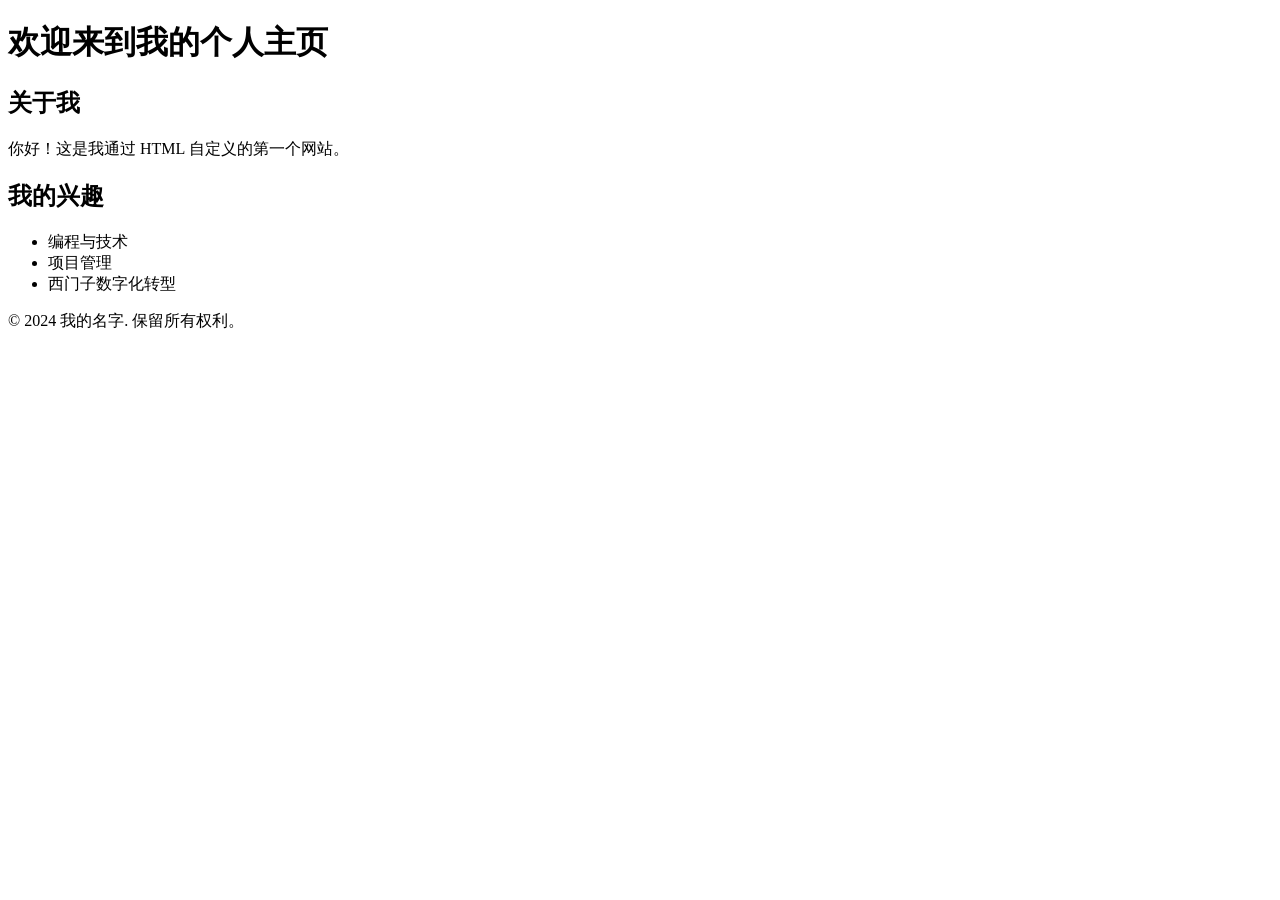
==== index.html @ e832b188 "Create index.html for personal website" ====
<!DOCTYPE html>
<html lang="zh-CN">
<head>
    <meta charset="UTF-8">
    <meta name="viewport" content="width=device-width, initial-scale=1.0">
    <title>我的个人网站</title>
    <link rel="stylesheet" href="style.css">
</head>
<body>
    <header>
        <h1>欢迎来到我的个人主页</h1>
    </header>
    
    <main>
        <section>
            <h2>关于我</h2>
            <p>你好！这是我通过 HTML 自定义的第一个网站。</p>
        </section>
        
        <section>
            <h2>我的兴趣</h2>
            <ul>
                <li>编程与技术</li>
                <li>项目管理</li>
                <li>西门子数字化转型</li>
            </ul>
        </section>
    </main>

    <footer>
        <p>&copy; 2024 我的名字. 保留所有权利。</p>
    </footer>
</body>
</html>
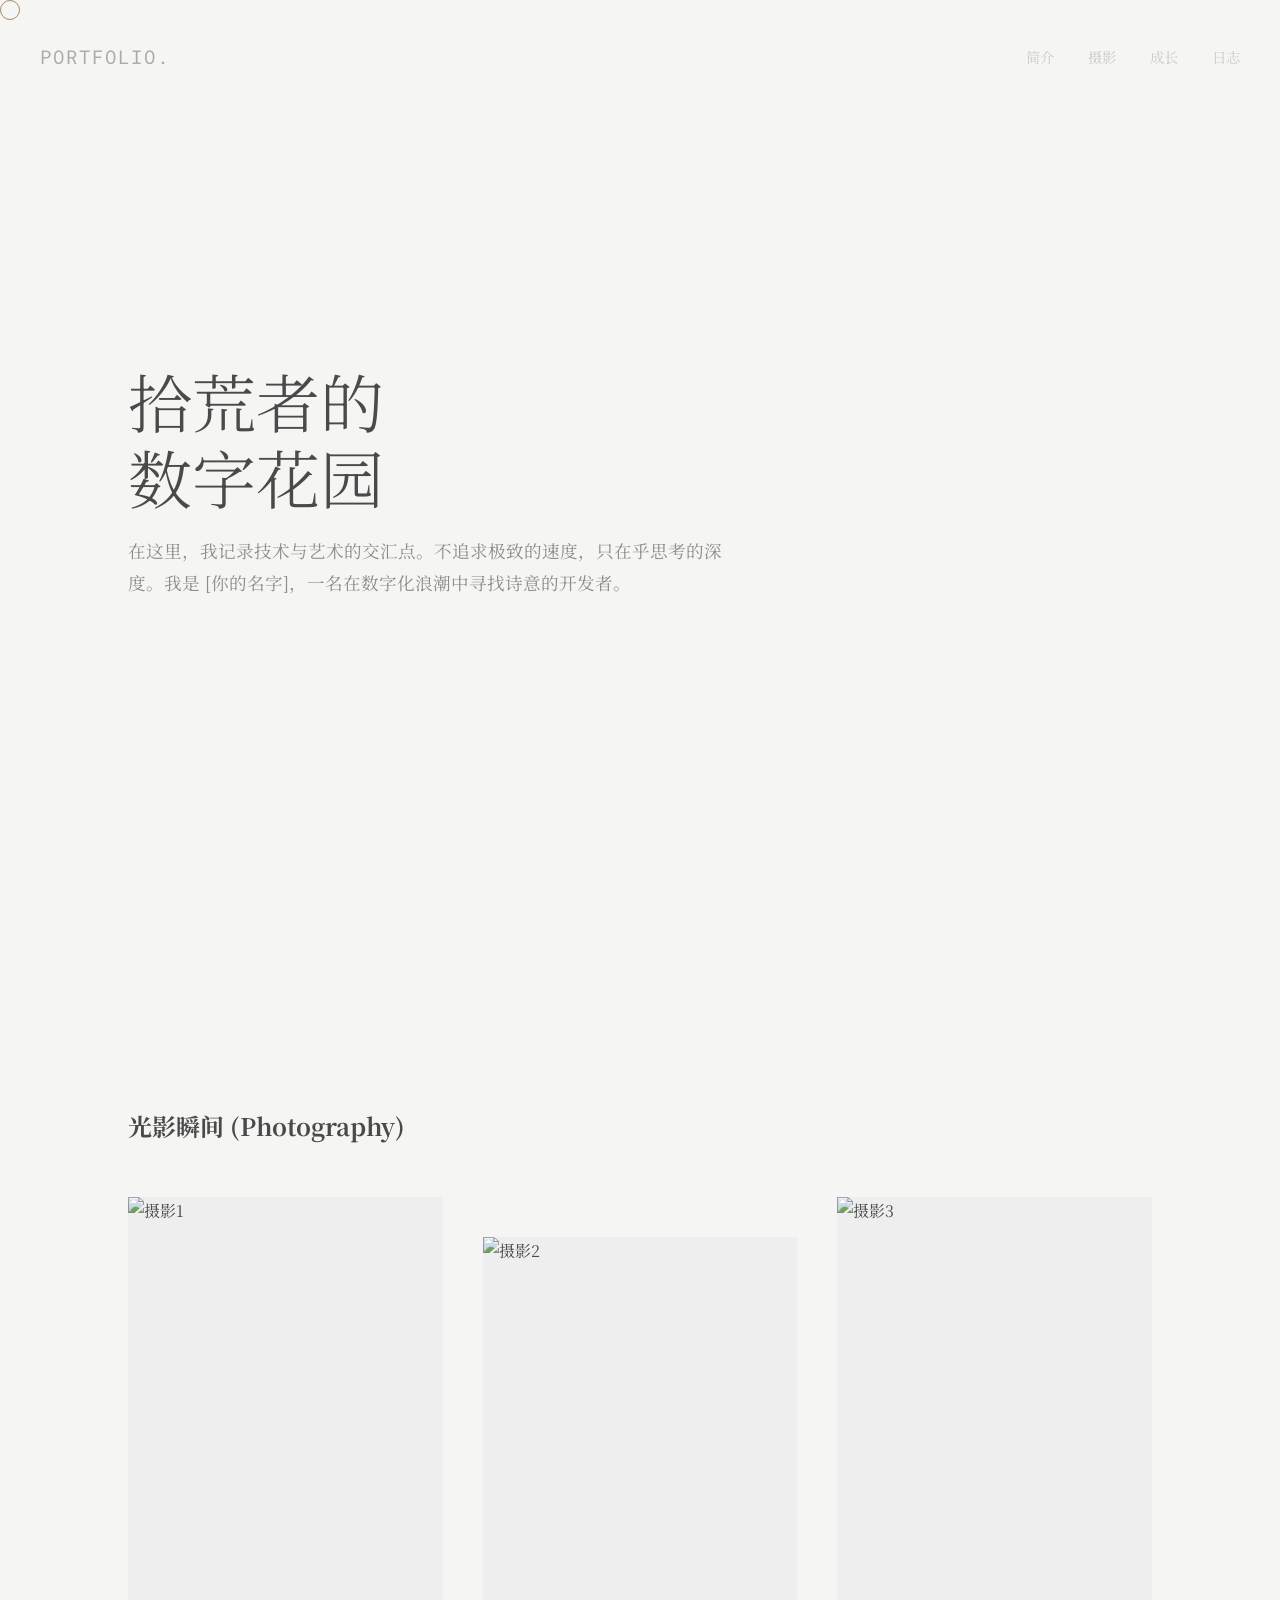
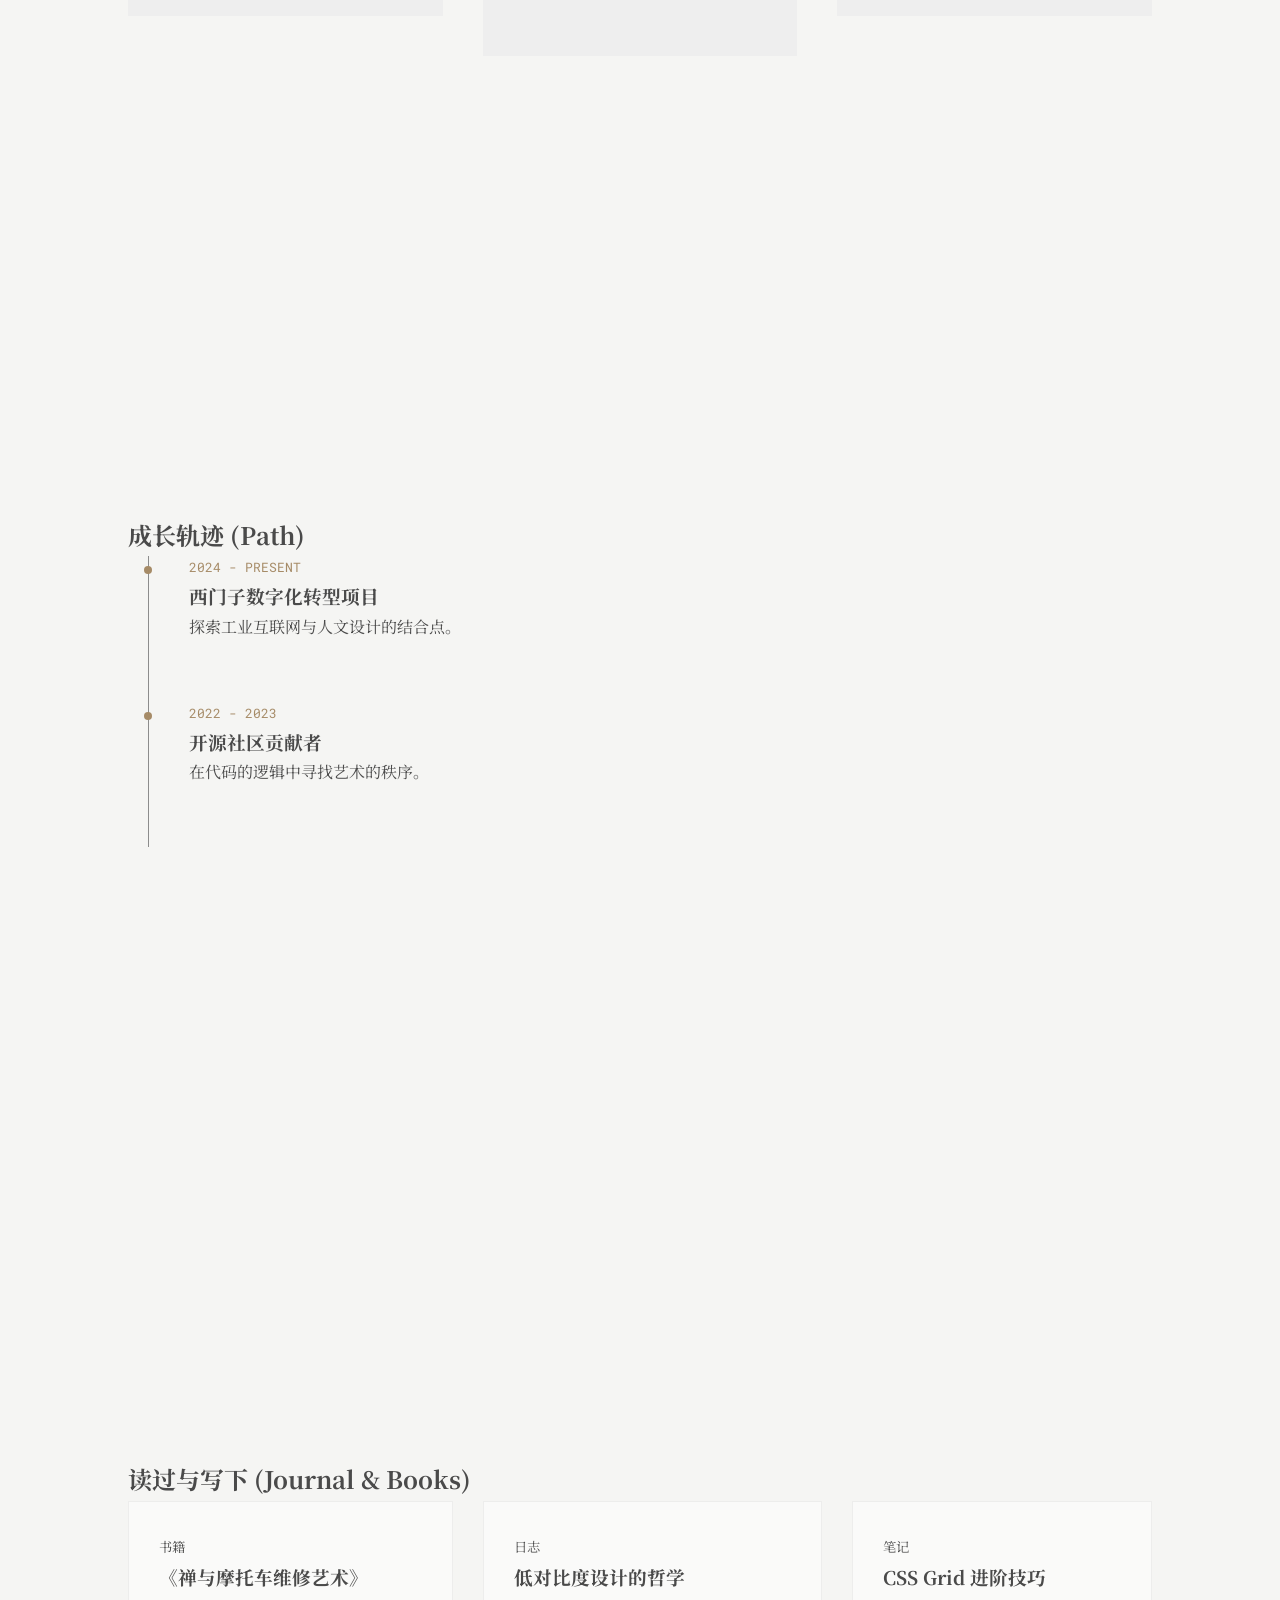
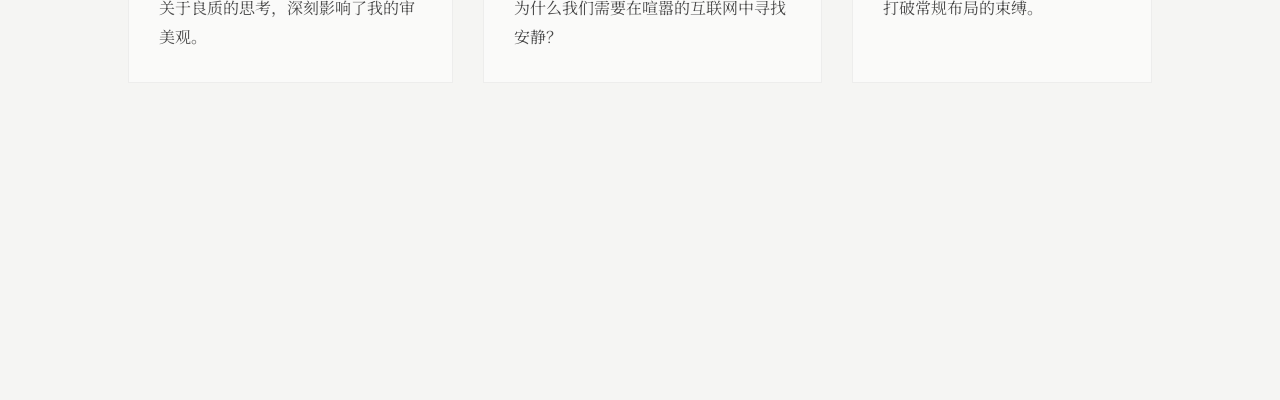
==== commit 9448de13: "Update index.html" ====
--- a/index.html
+++ b/index.html
@@ -3,32 +3,290 @@
 <head>
     <meta charset="UTF-8">
     <meta name="viewport" content="width=device-width, initial-scale=1.0">
-    <title>我的个人网站</title>
-    <link rel="stylesheet" href="style.css">
+    <title>留白 | 个人艺术空间</title>
+    <!-- 引入艺术字体 -->
+    <link href="https://fonts.googleapis.com/css2?family=Noto+Serif+SC:wght@300;500&family=Roboto+Mono:wght@300&display=swap" rel="stylesheet">
+    <style>
+        :root {
+            --bg-color: #f5f5f3;
+            --text-main: #4a4a4a;
+            --text-light: #8c8c8c;
+            --accent: #a68b67;
+            --transition: all 0.8s cubic-bezier(0.25, 1, 0.5, 1);
+        }
+
+        * {
+            margin: 0;
+            padding: 0;
+            box-sizing: border-box;
+        }
+
+        body {
+            background-color: var(--bg-color);
+            color: var(--text-main);
+            font-family: 'Noto Serif SC', serif;
+            line-height: 1.8;
+            overflow-x: hidden;
+        }
+
+        /* 颗粒感背景纹理 */
+        body::before {
+            content: "";
+            position: fixed;
+            top: 0; left: 0; width: 100%; height: 100%;
+            background: url('https://www.transparenttextures.com/patterns/natural-paper.png');
+            opacity: 0.4;
+            pointer-events: none;
+            z-index: 9999;
+        }
+
+        /* 导航栏 */
+        nav {
+            position: fixed;
+            top: 0;
+            width: 100%;
+            padding: 40px;
+            display: flex;
+            justify-content: space-between;
+            align-items: center;
+            z-index: 100;
+            mix-blend-mode: difference;
+        }
+
+        .logo { font-family: 'Roboto Mono', monospace; font-size: 1.2rem; letter-spacing: 2px; }
+        .nav-links a {
+            text-decoration: none;
+            color: var(--text-main);
+            margin-left: 30px;
+            font-size: 0.9rem;
+            transition: var(--transition);
+            opacity: 0.6;
+        }
+        .nav-links a:hover { opacity: 1; color: var(--accent); }
+
+        /* 核心布局 */
+        section {
+            min-height: 100vh;
+            padding: 120px 10% 60px;
+            display: flex;
+            flex-direction: column;
+            justify-content: center;
+        }
+
+        .reveal {
+            opacity: 0;
+            transform: translateY(30px);
+            transition: var(--transition);
+        }
+
+        .reveal.active {
+            opacity: 1;
+            transform: translateY(0);
+        }
+
+        /* 个人简介区 */
+        #hero h1 {
+            font-size: clamp(2rem, 8vw, 4rem);
+            font-weight: 300;
+            margin-bottom: 20px;
+            line-height: 1.2;
+        }
+
+        #hero p {
+            max-width: 600px;
+            font-size: 1.1rem;
+            color: var(--text-light);
+        }
+
+        /* 摄影集 - 错落网格 */
+        .photo-grid {
+            display: grid;
+            grid-template-columns: repeat(auto-fill, minmax(300px, 1fr));
+            gap: 40px;
+            margin-top: 50px;
+        }
+
+        .photo-item {
+            position: relative;
+            overflow: hidden;
+            aspect-ratio: 3/4;
+            background: #eee;
+            filter: grayscale(0.3);
+            transition: var(--transition);
+        }
+
+        .photo-item:hover {
+            filter: grayscale(0);
+            transform: scale(1.02);
+        }
+
+        .photo-item img {
+            width: 100%;
+            height: 100%;
+            object-fit: cover;
+        }
+
+        /* 成长路径 - 时间轴 */
+        .timeline {
+            border-left: 1px solid var(--text-light);
+            margin-left: 20px;
+            padding-left: 40px;
+            position: relative;
+        }
+
+        .timeline-item {
+            margin-bottom: 60px;
+            position: relative;
+        }
+
+        .timeline-item::before {
+            content: "";
+            position: absolute;
+            left: -45px;
+            top: 10px;
+            width: 8px;
+            height: 8px;
+            background: var(--accent);
+            border-radius: 50%;
+        }
+
+        .timeline-date { font-family: 'Roboto Mono', monospace; font-size: 0.8rem; color: var(--accent); }
+
+        /* 书籍与日志 */
+        .card-container {
+            display: flex;
+            gap: 30px;
+            overflow-x: auto;
+            padding-bottom: 20px;
+            scrollbar-width: none;
+        }
+
+        .card {
+            min-width: 300px;
+            padding: 30px;
+            background: rgba(255,255,255,0.5);
+            border: 1px solid rgba(0,0,0,0.05);
+            transition: var(--transition);
+        }
+
+        .card:hover {
+            background: white;
+            box-shadow: 0 20px 40px rgba(0,0,0,0.02);
+        }
+
+        /* 自定义光标 */
+        #cursor {
+            width: 20px;
+            height: 20px;
+            border: 1px solid var(--accent);
+            border-radius: 50%;
+            position: fixed;
+            pointer-events: none;
+            z-index: 10000;
+            transition: transform 0.1s ease;
+        }
+
+    </style>
 </head>
 <body>
-    <header>
-        <h1>欢迎来到我的个人主页</h1>
-    </header>
-    
-    <main>
-        <section>
-            <h2>关于我</h2>
-            <p>你好！这是我通过 HTML 自定义的第一个网站。</p>
-        </section>
-        
-        <section>
-            <h2>我的兴趣</h2>
-            <ul>
-                <li>编程与技术</li>
-                <li>项目管理</li>
-                <li>西门子数字化转型</li>
-            </ul>
-        </section>
-    </main>
-
-    <footer>
-        <p>&copy; 2024 我的名字. 保留所有权利。</p>
-    </footer>
+
+    <div id="cursor"></div>
+
+    <nav>
+        <div class="logo">PORTFOLIO.</div>
+        <div class="nav-links">
+            <a href="#hero">简介</a>
+            <a href="#photography">摄影</a>
+            <a href="#growth">成长</a>
+            <a href="#journal">日志</a>
+        </div>
+    </nav>
+
+    <section id="hero">
+        <h1 class="reveal">拾荒者的<br>数字花园</h1>
+        <p class="reveal">在这里，我记录技术与艺术的交汇点。不追求极致的速度，只在乎思考的深度。我是 [你的名字]，一名在数字化浪潮中寻找诗意的开发者。</p>
+    </section>
+
+    <section id="photography">
+        <h2 class="reveal">光影瞬间 (Photography)</h2>
+        <div class="photo-grid">
+            <div class="photo-item reveal"><img src="https://images.unsplash.com/photo-1500964757637-c85e8a162699?auto=format&fit=crop&w=800&q=80" alt="摄影1"></div>
+            <div class="photo-item reveal" style="margin-top: 40px;"><img src="https://images.unsplash.com/photo-1470770841072-f978cf4d019e?auto=format&fit=crop&w=800&q=80" alt="摄影2"></div>
+            <div class="photo-item reveal"><img src="https://images.unsplash.com/photo-1441974231531-c6227db76b6e?auto=format&fit=crop&w=800&q=80" alt="摄影3"></div>
+        </div>
+    </section>
+
+    <section id="growth">
+        <h2 class="reveal">成长轨迹 (Path)</h2>
+        <div class="timeline">
+            <div class="timeline-item reveal">
+                <div class="timeline-date">2024 - PRESENT</div>
+                <h3>西门子数字化转型项目</h3>
+                <p>探索工业互联网与人文设计的结合点。</p>
+            </div>
+            <div class="timeline-item reveal">
+                <div class="timeline-date">2022 - 2023</div>
+                <h3>开源社区贡献者</h3>
+                <p>在代码的逻辑中寻找艺术的秩序。</p>
+            </div>
+        </div>
+    </section>
+
+    <section id="journal">
+        <h2 class="reveal">读过与写下 (Journal & Books)</h2>
+        <div class="card-container reveal">
+            <div class="card">
+                <small>书籍</small>
+                <h3>《禅与摩托车维修艺术》</h3>
+                <p>关于良质的思考，深刻影响了我的审美观。</p>
+            </div>
+            <div class="card">
+                <small>日志</small>
+                <h3>低对比度设计的哲学</h3>
+                <p>为什么我们需要在喧嚣的互联网中寻找安静？</p>
+            </div>
+            <div class="card">
+                <small>笔记</small>
+                <h3>CSS Grid 进阶技巧</h3>
+                <p>打破常规布局的束缚。</p>
+            </div>
+        </div>
+    </section>
+
+    <script>
+        // 1. 滚动揭示动画
+        const observerOptions = {
+            threshold: 0.1
+        };
+
+        const observer = new IntersectionObserver((entries) => {
+            entries.forEach(entry => {
+                if (entry.isIntersecting) {
+                    entry.target.classList.add('active');
+                }
+            });
+        }, observerOptions);
+
+        document.querySelectorAll('.reveal').forEach(el => observer.observe(el));
+
+        // 2. 自定义光标随动
+        const cursor = document.getElementById('cursor');
+        document.addEventListener('mousemove', (e) => {
+            cursor.style.left = e.clientX + 'px';
+            cursor.style.top = e.clientY + 'px';
+        });
+
+        // 3. 鼠标悬停交互
+        document.querySelectorAll('a, .photo-item, .card').forEach(item => {
+            item.addEventListener('mouseenter', () => {
+                cursor.style.transform = 'scale(2.5)';
+                cursor.style.background = 'rgba(166, 139, 103, 0.1)';
+            });
+            item.addEventListener('mouseleave', () => {
+                cursor.style.transform = 'scale(1)';
+                cursor.style.background = 'transparent';
+            });
+        });
+    </script>
 </body>
 </html>
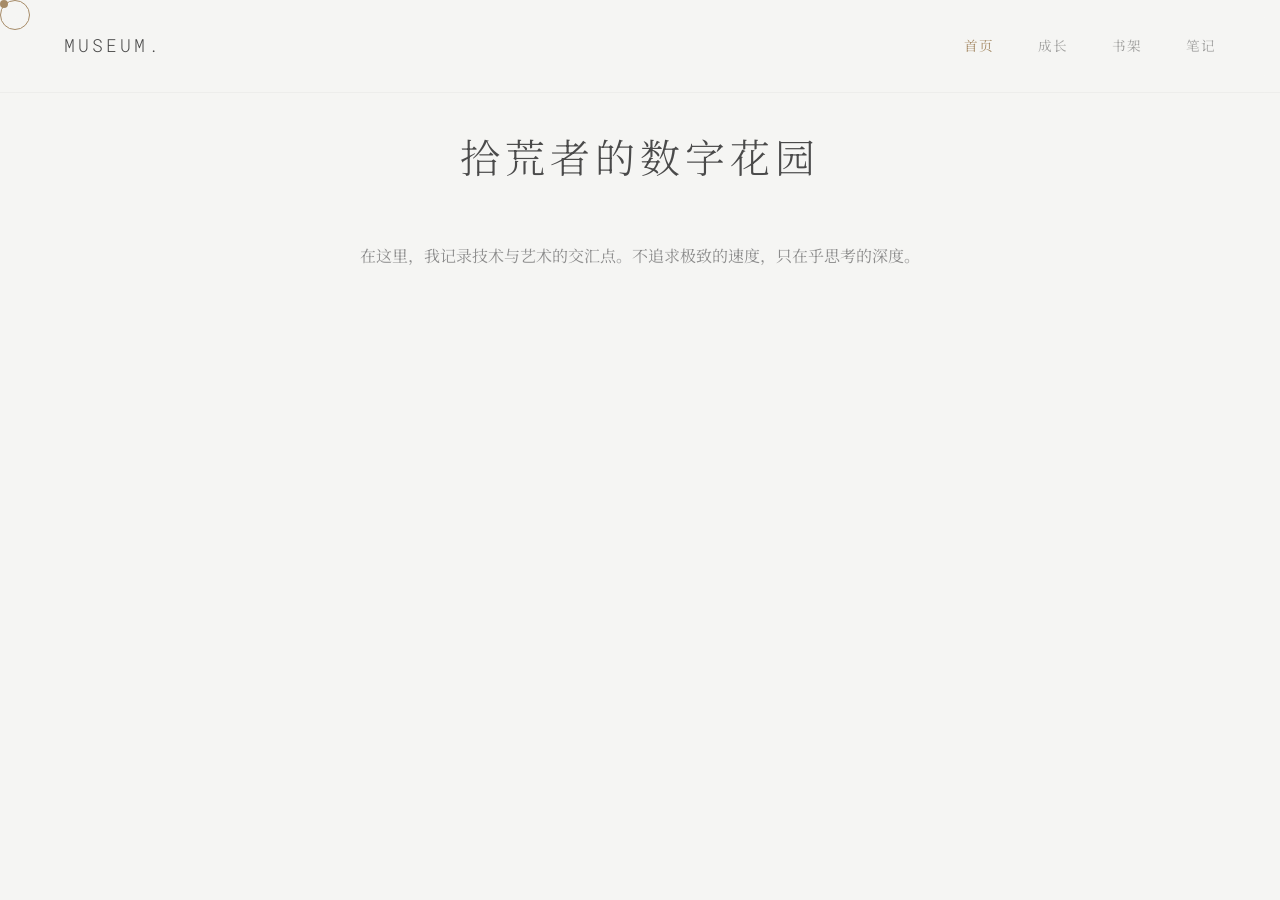
==== commit c23cfd46: "Update index.html" ====
--- a/index.html
+++ b/index.html
@@ -1,292 +1,36 @@
+<!-- index.html -->
 <!DOCTYPE html>
 <html lang="zh-CN">
 <head>
     <meta charset="UTF-8">
-    <meta name="viewport" content="width=device-width, initial-scale=1.0">
-    <title>留白 | 个人艺术空间</title>
-    <!-- 引入艺术字体 -->
-    <link href="https://fonts.googleapis.com/css2?family=Noto+Serif+SC:wght@300;500&family=Roboto+Mono:wght@300&display=swap" rel="stylesheet">
-    <style>
-        :root {
-            --bg-color: #f5f5f3;
-            --text-main: #4a4a4a;
-            --text-light: #8c8c8c;
-            --accent: #a68b67;
-            --transition: all 0.8s cubic-bezier(0.25, 1, 0.5, 1);
-        }
-
-        * {
-            margin: 0;
-            padding: 0;
-            box-sizing: border-box;
-        }
-
-        body {
-            background-color: var(--bg-color);
-            color: var(--text-main);
-            font-family: 'Noto Serif SC', serif;
-            line-height: 1.8;
-            overflow-x: hidden;
-        }
-
-        /* 颗粒感背景纹理 */
-        body::before {
-            content: "";
-            position: fixed;
-            top: 0; left: 0; width: 100%; height: 100%;
-            background: url('https://www.transparenttextures.com/patterns/natural-paper.png');
-            opacity: 0.4;
-            pointer-events: none;
-            z-index: 9999;
-        }
-
-        /* 导航栏 */
-        nav {
-            position: fixed;
-            top: 0;
-            width: 100%;
-            padding: 40px;
-            display: flex;
-            justify-content: space-between;
-            align-items: center;
-            z-index: 100;
-            mix-blend-mode: difference;
-        }
-
-        .logo { font-family: 'Roboto Mono', monospace; font-size: 1.2rem; letter-spacing: 2px; }
-        .nav-links a {
-            text-decoration: none;
-            color: var(--text-main);
-            margin-left: 30px;
-            font-size: 0.9rem;
-            transition: var(--transition);
-            opacity: 0.6;
-        }
-        .nav-links a:hover { opacity: 1; color: var(--accent); }
-
-        /* 核心布局 */
-        section {
-            min-height: 100vh;
-            padding: 120px 10% 60px;
-            display: flex;
-            flex-direction: column;
-            justify-content: center;
-        }
-
-        .reveal {
-            opacity: 0;
-            transform: translateY(30px);
-            transition: var(--transition);
-        }
-
-        .reveal.active {
-            opacity: 1;
-            transform: translateY(0);
-        }
-
-        /* 个人简介区 */
-        #hero h1 {
-            font-size: clamp(2rem, 8vw, 4rem);
-            font-weight: 300;
-            margin-bottom: 20px;
-            line-height: 1.2;
-        }
-
-        #hero p {
-            max-width: 600px;
-            font-size: 1.1rem;
-            color: var(--text-light);
-        }
-
-        /* 摄影集 - 错落网格 */
-        .photo-grid {
-            display: grid;
-            grid-template-columns: repeat(auto-fill, minmax(300px, 1fr));
-            gap: 40px;
-            margin-top: 50px;
-        }
-
-        .photo-item {
-            position: relative;
-            overflow: hidden;
-            aspect-ratio: 3/4;
-            background: #eee;
-            filter: grayscale(0.3);
-            transition: var(--transition);
-        }
-
-        .photo-item:hover {
-            filter: grayscale(0);
-            transform: scale(1.02);
-        }
-
-        .photo-item img {
-            width: 100%;
-            height: 100%;
-            object-fit: cover;
-        }
-
-        /* 成长路径 - 时间轴 */
-        .timeline {
-            border-left: 1px solid var(--text-light);
-            margin-left: 20px;
-            padding-left: 40px;
-            position: relative;
-        }
-
-        .timeline-item {
-            margin-bottom: 60px;
-            position: relative;
-        }
-
-        .timeline-item::before {
-            content: "";
-            position: absolute;
-            left: -45px;
-            top: 10px;
-            width: 8px;
-            height: 8px;
-            background: var(--accent);
-            border-radius: 50%;
-        }
-
-        .timeline-date { font-family: 'Roboto Mono', monospace; font-size: 0.8rem; color: var(--accent); }
-
-        /* 书籍与日志 */
-        .card-container {
-            display: flex;
-            gap: 30px;
-            overflow-x: auto;
-            padding-bottom: 20px;
-            scrollbar-width: none;
-        }
-
-        .card {
-            min-width: 300px;
-            padding: 30px;
-            background: rgba(255,255,255,0.5);
-            border: 1px solid rgba(0,0,0,0.05);
-            transition: var(--transition);
-        }
-
-        .card:hover {
-            background: white;
-            box-shadow: 0 20px 40px rgba(0,0,0,0.02);
-        }
-
-        /* 自定义光标 */
-        #cursor {
-            width: 20px;
-            height: 20px;
-            border: 1px solid var(--accent);
-            border-radius: 50%;
-            position: fixed;
-            pointer-events: none;
-            z-index: 10000;
-            transition: transform 0.1s ease;
-        }
-
-    </style>
+    <title>留白 | 首页</title>
+    <link rel="stylesheet" href="css/style.css">
+    <link href="https://fonts.googleapis.com/css2?family=Noto+Serif+SC:wght@300&family=Roboto+Mono:wght@300&display=swap" rel="stylesheet">
 </head>
 <body>
-
     <div id="cursor"></div>
+    <div id="cursor-follower"></div>
 
     <nav>
-        <div class="logo">PORTFOLIO.</div>
+        <div class="logo">MUSEUM.</div>
         <div class="nav-links">
-            <a href="#hero">简介</a>
-            <a href="#photography">摄影</a>
-            <a href="#growth">成长</a>
-            <a href="#journal">日志</a>
+            <a href="index.html" class="active">首页</a>
+            <a href="growth.html">成长</a>
+            <a href="books.html">书架</a>
+            <a href="notes.html">笔记</a>
         </div>
     </nav>
 
-    <section id="hero">
-        <h1 class="reveal">拾荒者的<br>数字花园</h1>
-        <p class="reveal">在这里，我记录技术与艺术的交汇点。不追求极致的速度，只在乎思考的深度。我是 [你的名字]，一名在数字化浪潮中寻找诗意的开发者。</p>
-    </section>
+    <main class="page-content">
+        <section style="padding: 0 10%;">
+            <h1 class="section-title">拾荒者的数字花园</h1>
+            <p style="max-width: 700px; margin: 0 auto; color: var(--text-light); text-align: center;">
+                在这里，我记录技术与艺术的交汇点。不追求极致的速度，只在乎思考的深度。
+            </p>
+        </section>
+        <!-- 此处可复用之前的摄影集网格代码 -->
+    </main>
 
-    <section id="photography">
-        <h2 class="reveal">光影瞬间 (Photography)</h2>
-        <div class="photo-grid">
-            <div class="photo-item reveal"><img src="https://images.unsplash.com/photo-1500964757637-c85e8a162699?auto=format&fit=crop&w=800&q=80" alt="摄影1"></div>
-            <div class="photo-item reveal" style="margin-top: 40px;"><img src="https://images.unsplash.com/photo-1470770841072-f978cf4d019e?auto=format&fit=crop&w=800&q=80" alt="摄影2"></div>
-            <div class="photo-item reveal"><img src="https://images.unsplash.com/photo-1441974231531-c6227db76b6e?auto=format&fit=crop&w=800&q=80" alt="摄影3"></div>
-        </div>
-    </section>
-
-    <section id="growth">
-        <h2 class="reveal">成长轨迹 (Path)</h2>
-        <div class="timeline">
-            <div class="timeline-item reveal">
-                <div class="timeline-date">2024 - PRESENT</div>
-                <h3>西门子数字化转型项目</h3>
-                <p>探索工业互联网与人文设计的结合点。</p>
-            </div>
-            <div class="timeline-item reveal">
-                <div class="timeline-date">2022 - 2023</div>
-                <h3>开源社区贡献者</h3>
-                <p>在代码的逻辑中寻找艺术的秩序。</p>
-            </div>
-        </div>
-    </section>
-
-    <section id="journal">
-        <h2 class="reveal">读过与写下 (Journal & Books)</h2>
-        <div class="card-container reveal">
-            <div class="card">
-                <small>书籍</small>
-                <h3>《禅与摩托车维修艺术》</h3>
-                <p>关于良质的思考，深刻影响了我的审美观。</p>
-            </div>
-            <div class="card">
-                <small>日志</small>
-                <h3>低对比度设计的哲学</h3>
-                <p>为什么我们需要在喧嚣的互联网中寻找安静？</p>
-            </div>
-            <div class="card">
-                <small>笔记</small>
-                <h3>CSS Grid 进阶技巧</h3>
-                <p>打破常规布局的束缚。</p>
-            </div>
-        </div>
-    </section>
-
-    <script>
-        // 1. 滚动揭示动画
-        const observerOptions = {
-            threshold: 0.1
-        };
-
-        const observer = new IntersectionObserver((entries) => {
-            entries.forEach(entry => {
-                if (entry.isIntersecting) {
-                    entry.target.classList.add('active');
-                }
-            });
-        }, observerOptions);
-
-        document.querySelectorAll('.reveal').forEach(el => observer.observe(el));
-
-        // 2. 自定义光标随动
-        const cursor = document.getElementById('cursor');
-        document.addEventListener('mousemove', (e) => {
-            cursor.style.left = e.clientX + 'px';
-            cursor.style.top = e.clientY + 'px';
-        });
-
-        // 3. 鼠标悬停交互
-        document.querySelectorAll('a, .photo-item, .card').forEach(item => {
-            item.addEventListener('mouseenter', () => {
-                cursor.style.transform = 'scale(2.5)';
-                cursor.style.background = 'rgba(166, 139, 103, 0.1)';
-            });
-            item.addEventListener('mouseleave', () => {
-                cursor.style.transform = 'scale(1)';
-                cursor.style.background = 'transparent';
-            });
-        });
-    </script>
+    <script src="js/script.js"></script>
 </body>
 </html>
--- a/css/style.css
+++ b/css/style.css
@@ -0,0 +1,123 @@
+/* css/style.css */
+:root {
+    --bg-color: #f5f5f3;
+    --text-main: #4a4a4a;
+    --text-light: #8c8c8c;
+    --accent: #a68b67;
+    --nav-bg: rgba(245, 245, 243, 0.8);
+    --transition-slow: all 0.8s cubic-bezier(0.25, 1, 0.5, 1);
+    --transition-fast: all 0.3s ease;
+}
+
+* {
+    margin: 0;
+    padding: 0;
+    box-sizing: border-box;
+    cursor: none; /* 隐藏默认光标以使用自定义光标 */
+}
+
+body {
+    background-color: var(--bg-color);
+    color: var(--text-main);
+    font-family: 'Noto Serif SC', serif;
+    line-height: 1.8;
+    overflow-x: hidden;
+}
+
+/* 纸张纹理叠加 */
+body::before {
+    content: "";
+    position: fixed;
+    top: 0; left: 0; width: 100%; height: 100%;
+    background: url('https://www.transparenttextures.com/patterns/natural-paper.png');
+    opacity: 0.3;
+    pointer-events: none;
+    z-index: 1000;
+}
+
+/* 导航栏设计 */
+nav {
+    position: fixed;
+    top: 0;
+    width: 100%;
+    padding: 30px 5%;
+    display: flex;
+    justify-content: space-between;
+    align-items: center;
+    z-index: 100;
+    background: var(--nav-bg);
+    backdrop-filter: blur(10px);
+    border-bottom: 1px solid rgba(0,0,0,0.03);
+}
+
+.logo {
+    font-family: 'Roboto Mono', monospace;
+    font-size: 1.1rem;
+    letter-spacing: 3px;
+    font-weight: 300;
+}
+
+.nav-links a {
+    text-decoration: none;
+    color: var(--text-main);
+    margin-left: 40px;
+    font-size: 0.85rem;
+    letter-spacing: 1px;
+    transition: var(--transition-fast);
+    opacity: 0.5;
+    position: relative;
+}
+
+.nav-links a:hover, .nav-links a.active {
+    opacity: 1;
+    color: var(--accent);
+}
+
+/* 页面切换的淡入效果 */
+.page-content {
+    animation: fadeIn 1.2s ease-out;
+    padding-top: 120px;
+    min-height: 100vh;
+}
+
+@keyframes fadeIn {
+    from { opacity: 0; transform: translateY(10px); }
+    to { opacity: 1; transform: translateY(0); }
+}
+
+/* 自定义光标 */
+#cursor {
+    width: 8px;
+    height: 8px;
+    background: var(--accent);
+    border-radius: 50%;
+    position: fixed;
+    pointer-events: none;
+    z-index: 10001;
+    transition: transform 0.15s ease-out;
+}
+
+#cursor-follower {
+    width: 30px;
+    height: 30px;
+    border: 1px solid var(--accent);
+    border-radius: 50%;
+    position: fixed;
+    pointer-events: none;
+    z-index: 10000;
+    transition: transform 0.3s ease-out;
+}
+
+/* 通用标题样式 */
+.section-title {
+    font-size: 2.5rem;
+    font-weight: 300;
+    margin-bottom: 50px;
+    text-align: center;
+    letter-spacing: 5px;
+}
+
+/* 响应式适配 */
+@media (max-width: 768px) {
+    .nav-links { display: none; } /* 移动端可后续添加汉堡菜单 */
+}
